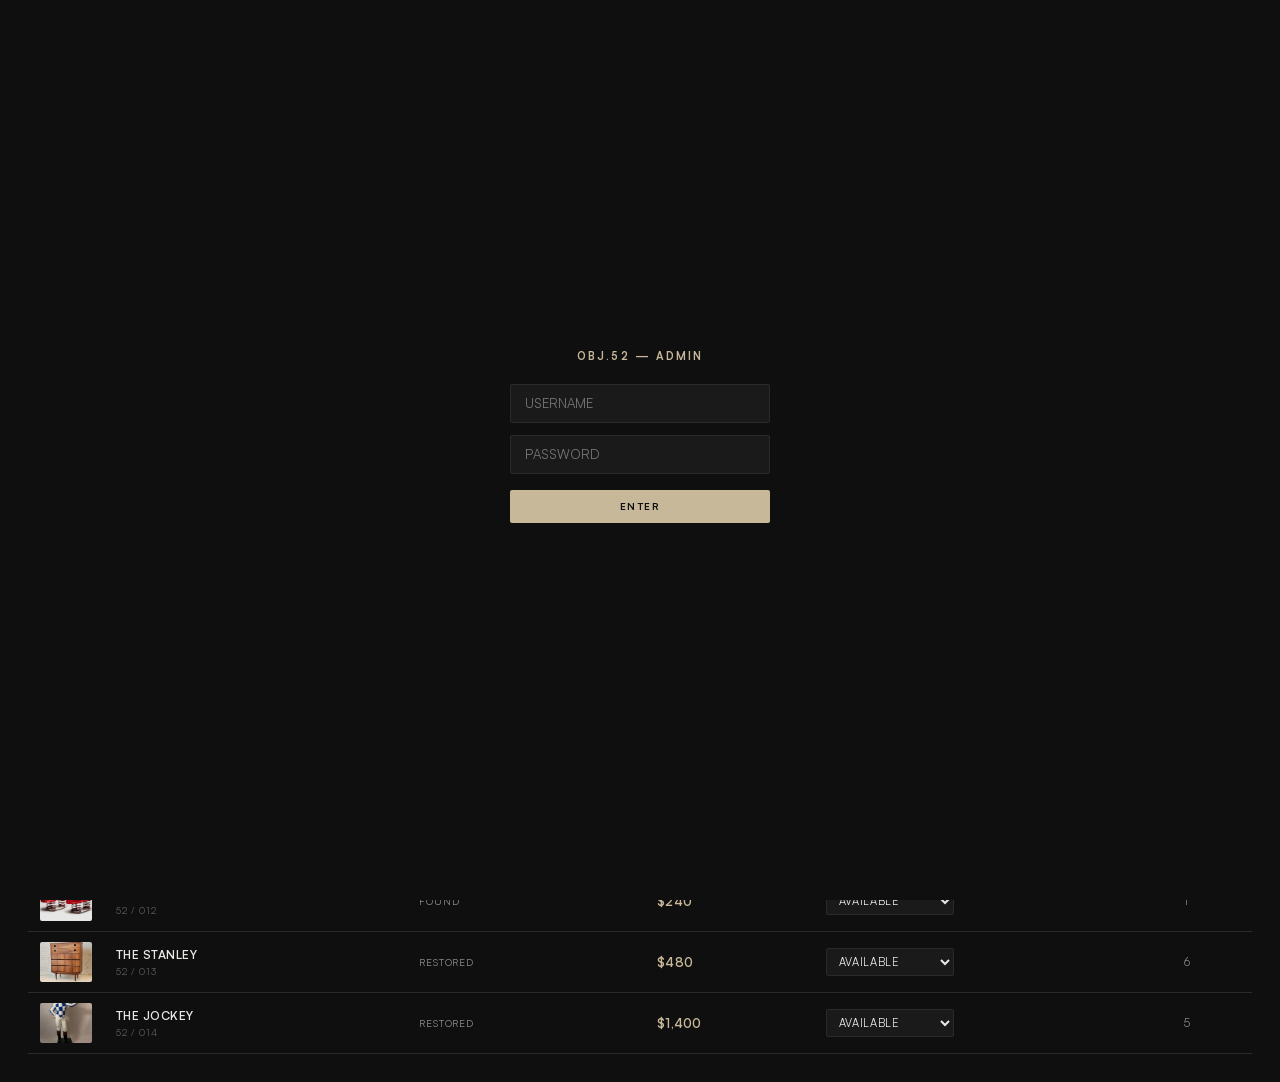
==== admin.html @ 964d864a "Add admin page with login screen to git Username/password stored in clearly marked constants at top " ====
<!DOCTYPE html>
<html lang="en">
<head>
  <meta charset="UTF-8">
  <meta name="viewport" content="width=device-width, initial-scale=1.0">
  <title>OBJ.52 — Admin</title>

  <style>
    @font-face {
      font-family: 'Satoshi';
      src: url('Satoshi_Complete/Fonts/WEB/fonts/Satoshi-Variable.woff2') format('woff2'),
           url('Satoshi_Complete/Fonts/WEB/fonts/Satoshi-Variable.woff') format('woff');
      font-weight: 300 900;
      font-style: normal;
      font-display: swap;
    }
  </style>

  <style>
    /* ── Login overlay ── */
    #loginOverlay {
      position: fixed;
      inset: 0;
      background: #0f0f0f;
      display: flex;
      align-items: center;
      justify-content: center;
      z-index: 9999;
      flex-direction: column;
      gap: 12px;
    }
    #loginOverlay h2 {
      font-size: 11px;
      font-weight: 700;
      letter-spacing: 0.2em;
      color: #c8b89a;
      margin-bottom: 8px;
    }
    #loginOverlay input {
      display: block;
      width: 260px;
      background: #1a1a1a;
      border: 1px solid #2a2a2a;
      color: #e8e8e5;
      font-family: inherit;
      font-size: 13px;
      padding: 10px 14px;
      border-radius: 2px;
      outline: none;
      transition: border-color 0.15s;
    }
    #loginOverlay input:focus { border-color: #c8b89a; }
    #loginOverlay button {
      width: 260px;
      padding: 10px;
      background: #c8b89a;
      border: none;
      color: #0f0f0f;
      font-family: inherit;
      font-size: 10px;
      font-weight: 700;
      letter-spacing: 0.14em;
      cursor: pointer;
      border-radius: 2px;
      margin-top: 4px;
    }
    #loginError {
      font-size: 10px;
      color: #9a4a4a;
      letter-spacing: 0.06em;
      height: 16px;
    }
  </style>

  <style>
    *, *::before, *::after { box-sizing: border-box; margin: 0; padding: 0; }

    :root {
      --bg:       #0f0f0f;
      --surface:  #1a1a1a;
      --border:   #2a2a2a;
      --muted:    #555;
      --text:     #e8e8e5;
      --dim:      #888;
      --accent:   #c8b89a;
      --green:    #4a9a6a;
      --red:      #9a4a4a;
      --yellow:   #9a8a4a;
      --blue:     #4a6a9a;
    }

    body {
      font-family: 'Satoshi', -apple-system, sans-serif;
      background: var(--bg);
      color: var(--text);
      font-size: 13px;
      letter-spacing: 0.02em;
      min-height: 100vh;
    }

    /* ── Header ── */
    .admin-header {
      display: flex;
      align-items: center;
      justify-content: space-between;
      padding: 16px 28px;
      border-bottom: 1px solid var(--border);
      position: sticky;
      top: 0;
      background: var(--bg);
      z-index: 100;
    }
    .admin-header h1 {
      font-size: 13px;
      font-weight: 600;
      letter-spacing: 0.12em;
      color: var(--accent);
    }
    .admin-header span {
      font-size: 11px;
      color: var(--muted);
      letter-spacing: 0.08em;
    }

    /* ── Tabs ── */
    .tab-nav {
      display: flex;
      gap: 0;
      border-bottom: 1px solid var(--border);
    }
    .tab-btn {
      padding: 12px 24px;
      background: none;
      border: none;
      border-bottom: 2px solid transparent;
      color: var(--muted);
      font-family: inherit;
      font-size: 11px;
      font-weight: 600;
      letter-spacing: 0.1em;
      cursor: pointer;
      transition: color 0.15s, border-color 0.15s;
      margin-bottom: -1px;
    }
    .tab-btn:hover { color: var(--text); }
    .tab-btn.active { color: var(--text); border-bottom-color: var(--accent); }

    .tab-panel { display: none; padding: 28px; }
    .tab-panel.active { display: block; }

    /* ── Archive tab ── */
    .archive-toolbar {
      display: flex;
      align-items: center;
      justify-content: space-between;
      margin-bottom: 20px;
    }
    .archive-toolbar p {
      font-size: 11px;
      color: var(--muted);
      letter-spacing: 0.06em;
    }

    .piece-table {
      width: 100%;
      border-collapse: collapse;
    }
    .piece-table th {
      text-align: left;
      font-size: 10px;
      font-weight: 600;
      letter-spacing: 0.12em;
      color: var(--muted);
      padding: 8px 12px;
      border-bottom: 1px solid var(--border);
    }
    .piece-table td {
      padding: 10px 12px;
      border-bottom: 1px solid var(--border);
      vertical-align: middle;
    }
    .piece-table tr:hover td { background: var(--surface); }

    .thumb {
      width: 52px;
      height: 40px;
      object-fit: cover;
      border-radius: 2px;
      display: block;
      background: var(--border);
    }

    .piece-name {
      font-weight: 600;
      font-size: 12px;
      letter-spacing: 0.04em;
    }
    .piece-desig {
      font-size: 10px;
      color: var(--muted);
      letter-spacing: 0.08em;
      margin-top: 2px;
    }

    .status-badge {
      display: inline-block;
      padding: 3px 8px;
      font-size: 9px;
      font-weight: 700;
      letter-spacing: 0.1em;
      border-radius: 2px;
    }
    .status-AVAILABLE  { background: rgba(74,154,106,0.15); color: #6dba8a; }
    .status-SOLD       { background: rgba(154,74,74,0.15);  color: #ba6d6d; }
    .status-ARCHIVED   { background: rgba(85,85,85,0.15);   color: var(--muted); }
    .status-COMMISSIONED { background: rgba(74,106,154,0.15); color: #6d8aba; }

    .status-select {
      background: var(--surface);
      border: 1px solid var(--border);
      color: var(--text);
      font-family: inherit;
      font-size: 11px;
      letter-spacing: 0.06em;
      padding: 5px 8px;
      border-radius: 2px;
      cursor: pointer;
    }
    .status-select:focus { outline: none; border-color: var(--accent); }

    .price-cell { font-weight: 600; color: var(--accent); }
    .type-cell  { font-size: 10px; letter-spacing: 0.08em; color: var(--dim); }

    /* ── Export output ── */
    .export-area {
      margin-top: 24px;
      display: none;
    }
    .export-area.visible { display: block; }
    .export-header {
      display: flex;
      align-items: center;
      justify-content: space-between;
      margin-bottom: 10px;
    }
    .export-header p {
      font-size: 11px;
      color: var(--muted);
      letter-spacing: 0.06em;
    }
    .export-code {
      background: #111;
      border: 1px solid var(--border);
      border-radius: 4px;
      padding: 16px;
      font-family: 'Menlo', 'Consolas', monospace;
      font-size: 11px;
      color: #c8d8b8;
      white-space: pre;
      overflow: auto;
      max-height: 400px;
      line-height: 1.5;
    }

    /* ── Buttons ── */
    .btn {
      padding: 9px 18px;
      font-family: inherit;
      font-size: 10px;
      font-weight: 700;
      letter-spacing: 0.12em;
      border: none;
      border-radius: 2px;
      cursor: pointer;
      transition: opacity 0.15s;
    }
    .btn:hover { opacity: 0.8; }
    .btn:active { opacity: 0.6; }
    .btn-primary { background: var(--accent); color: #0f0f0f; }
    .btn-outline { background: none; border: 1px solid var(--border); color: var(--text); }
    .btn-green   { background: var(--green); color: #fff; }
    .btn-sm { padding: 6px 12px; font-size: 9px; }

    /* ── Add Piece tab ── */
    .form-grid {
      display: grid;
      grid-template-columns: 1fr 1fr;
      gap: 16px;
      max-width: 900px;
    }
    .form-grid .span2 { grid-column: 1 / -1; }

    .form-section {
      max-width: 900px;
      margin-bottom: 32px;
    }
    .form-section-title {
      font-size: 10px;
      font-weight: 700;
      letter-spacing: 0.14em;
      color: var(--accent);
      margin-bottom: 16px;
      padding-bottom: 8px;
      border-bottom: 1px solid var(--border);
    }

    .field {
      display: flex;
      flex-direction: column;
      gap: 6px;
    }
    .field label {
      font-size: 10px;
      font-weight: 600;
      letter-spacing: 0.1em;
      color: var(--muted);
    }
    .field input,
    .field textarea,
    .field select {
      background: var(--surface);
      border: 1px solid var(--border);
      color: var(--text);
      font-family: inherit;
      font-size: 12px;
      padding: 9px 12px;
      border-radius: 2px;
      outline: none;
      transition: border-color 0.15s;
      width: 100%;
    }
    .field input:focus,
    .field textarea:focus,
    .field select:focus { border-color: var(--accent); }
    .field textarea { resize: vertical; min-height: 80px; line-height: 1.5; }
    .field .hint {
      font-size: 10px;
      color: var(--muted);
      letter-spacing: 0.04em;
    }

    /* history rows */
    .history-row {
      display: grid;
      grid-template-columns: 120px 1fr 32px;
      gap: 8px;
      align-items: center;
      margin-bottom: 8px;
    }
    .history-row input {
      background: var(--surface);
      border: 1px solid var(--border);
      color: var(--text);
      font-family: inherit;
      font-size: 12px;
      padding: 8px 10px;
      border-radius: 2px;
      outline: none;
      width: 100%;
    }
    .history-row input:focus { border-color: var(--accent); }
    .remove-row-btn {
      width: 28px;
      height: 28px;
      background: none;
      border: 1px solid var(--border);
      color: var(--muted);
      font-size: 14px;
      cursor: pointer;
      border-radius: 2px;
      display: flex;
      align-items: center;
      justify-content: center;
      flex-shrink: 0;
    }
    .remove-row-btn:hover { color: var(--text); border-color: var(--muted); }

    .add-row-btn {
      background: none;
      border: 1px dashed var(--border);
      color: var(--muted);
      font-family: inherit;
      font-size: 10px;
      letter-spacing: 0.08em;
      padding: 7px 14px;
      cursor: pointer;
      border-radius: 2px;
      margin-top: 4px;
    }
    .add-row-btn:hover { color: var(--text); border-color: var(--muted); }

    .form-actions {
      display: flex;
      gap: 12px;
      align-items: center;
      padding-top: 24px;
      border-top: 1px solid var(--border);
      max-width: 900px;
      margin-top: 32px;
    }

    .preview-area {
      margin-top: 24px;
      max-width: 900px;
      display: none;
    }
    .preview-area.visible { display: block; }
    .preview-area .export-header {
      margin-bottom: 10px;
    }

    /* flash */
    .flash {
      position: fixed;
      bottom: 24px;
      right: 24px;
      background: var(--green);
      color: #fff;
      font-size: 11px;
      font-weight: 600;
      letter-spacing: 0.1em;
      padding: 10px 18px;
      border-radius: 2px;
      opacity: 0;
      pointer-events: none;
      transition: opacity 0.2s;
      z-index: 999;
    }
    .flash.show { opacity: 1; }

    /* next ID display */
    #nextIdDisplay {
      font-weight: 700;
      color: var(--accent);
    }
  </style>
</head>
<body>

  <!-- ── Login screen ── -->
  <div id="loginOverlay">
    <h2>OBJ.52 — ADMIN</h2>
    <input type="text"     id="loginUser" placeholder="USERNAME" autocomplete="username">
    <input type="password" id="loginPass" placeholder="PASSWORD" autocomplete="current-password">
    <button id="loginBtn">ENTER</button>
    <span id="loginError"></span>
  </div>

  <script src="data.js"></script>
  <script>
    /* ═══════════════════════════════════════════════
       ADMIN CREDENTIALS — change username and password here
       ═══════════════════════════════════════════════ */
    const ADMIN_USER = 'admin';
    const ADMIN_PASS = 'admin';
    /* ═══════════════════════════════════════════════ */

    (function() {
      const overlay = document.getElementById('loginOverlay');

      /* Stay logged in for the session */
      if (sessionStorage.getItem('obj52_auth') === '1') {
        overlay.style.display = 'none';
        return;
      }

      function attempt() {
        const u = document.getElementById('loginUser').value.trim();
        const p = document.getElementById('loginPass').value;
        if (u === ADMIN_USER && p === ADMIN_PASS) {
          sessionStorage.setItem('obj52_auth', '1');
          overlay.style.display = 'none';
        } else {
          const err = document.getElementById('loginError');
          err.textContent = 'INCORRECT CREDENTIALS';
          setTimeout(() => { err.textContent = ''; }, 2000);
        }
      }

      document.getElementById('loginBtn').addEventListener('click', attempt);
      document.getElementById('loginPass').addEventListener('keydown', e => {
        if (e.key === 'Enter') attempt();
      });
    })();
  </script>

  <div class="admin-header">
    <h1>OBJ.52 — ADMIN</h1>
    <span>ARCHIVE MANAGEMENT</span>
  </div>

  <nav class="tab-nav">
    <button class="tab-btn active" data-tab="archive">ARCHIVE</button>
    <button class="tab-btn" data-tab="add">ADD PIECE</button>
  </nav>

  <!-- ══════════════════════════════════ ARCHIVE TAB ══ -->
  <div id="tab-archive" class="tab-panel active">
    <div class="archive-toolbar">
      <p>
        <span id="pieceCount">0</span> PIECES IN ARCHIVE &nbsp;·&nbsp;
        NEXT ID: <span id="nextIdDisplay">—</span>
      </p>
      <div style="display:flex;gap:10px;align-items:center;">
        <button class="btn btn-outline btn-sm" id="cancelChangesBtn" style="display:none">CANCEL</button>
        <button class="btn btn-primary" id="exportBtn">GENERATE data.js</button>
        <button class="btn btn-green" id="publishBtn" style="display:none">SAVE &amp; PUBLISH</button>
      </div>
    </div>

    <table class="piece-table" id="pieceTable">
      <thead>
        <tr>
          <th style="width:60px"></th>
          <th>PIECE</th>
          <th>TYPE</th>
          <th>PRICE</th>
          <th>STATUS</th>
          <th style="width:80px">IMAGES</th>
        </tr>
      </thead>
      <tbody id="pieceTableBody"></tbody>
    </table>

    <div class="export-area" id="exportArea">
      <div class="export-header">
        <p id="exportAreaLabel">COPY THE CONTENT BELOW AND REPLACE YOUR data.js FILE</p>
        <div style="display:flex;gap:10px;">
          <button class="btn btn-outline btn-sm" id="downloadBtn">DOWNLOAD</button>
          <button class="btn btn-green btn-sm" id="copyExportBtn">COPY TO CLIPBOARD</button>
        </div>
      </div>
      <div class="export-code" id="exportCode"></div>
    </div>

    <!-- Git output (server mode only) -->
    <div class="export-area" id="gitOutput" style="margin-top:16px;">
      <div class="export-header">
        <p id="gitStatusMsg">—</p>
      </div>
      <div class="export-code" id="gitLog" style="max-height:160px;"></div>
    </div>
  </div>

  <!-- ══════════════════════════════════ ADD PIECE TAB ══ -->
  <div id="tab-add" class="tab-panel">

    <div class="form-section">
      <div class="form-section-title">IDENTITY</div>
      <div class="form-grid">
        <div class="field">
          <label>NAME *</label>
          <input type="text" id="f-name" placeholder="THE CABINET">
          <span class="hint">Will be uppercased automatically.</span>
        </div>
        <div class="field">
          <label>SUBTITLE *</label>
          <input type="text" id="f-subtitle" placeholder="Walnut Sideboard · 1960s">
        </div>
        <div class="field">
          <label>TYPE *</label>
          <select id="f-type">
            <option value="FOUND">FOUND</option>
            <option value="RESTORED" selected>RESTORED</option>
            <option value="REFORMATTED">REFORMATTED</option>
          </select>
        </div>
        <div class="field">
          <label>STATUS *</label>
          <select id="f-status">
            <option value="AVAILABLE" selected>AVAILABLE</option>
            <option value="SOLD">SOLD</option>
            <option value="ARCHIVED">ARCHIVED</option>
            <option value="COMMISSIONED">COMMISSIONED</option>
          </select>
        </div>
        <div class="field">
          <label>PRICE *</label>
          <input type="text" id="f-price" placeholder="$1,200">
        </div>
        <div class="field">
          <label>EDITION</label>
          <input type="text" id="f-edition" placeholder="ONE OF ONE" value="ONE OF ONE">
        </div>
      </div>
    </div>

    <div class="form-section">
      <div class="form-section-title">PROVENANCE</div>
      <div class="form-grid">
        <div class="field">
          <label>ERA *</label>
          <input type="text" id="f-era" placeholder="c. 1960s">
        </div>
        <div class="field">
          <label>FOUND AT *</label>
          <input type="text" id="f-found" placeholder="Estate Sale, Hudson, NY">
        </div>
        <div class="field">
          <label>YEAR RESTORED</label>
          <input type="text" id="f-restored" placeholder="2026" value="2026">
        </div>
        <div class="field">
          <label>RESTORATION TIME</label>
          <input type="text" id="f-restorationTime" placeholder="6 hrs">
        </div>
      </div>
    </div>

    <div class="form-section">
      <div class="form-section-title">PHYSICAL</div>
      <div class="form-grid">
        <div class="field span2">
          <label>MATERIALS *</label>
          <textarea id="f-materials" placeholder="One material per line:&#10;Solid Walnut&#10;Brass Hardware&#10;Original Glass"></textarea>
        </div>
        <div class="field">
          <label>DIMENSIONS</label>
          <input type="text" id="f-dimensions" placeholder='48"W × 18"D × 32"H'>
        </div>
      </div>
    </div>

    <div class="form-section">
      <div class="form-section-title">NARRATIVE</div>
      <div class="form-grid">
        <div class="field span2">
          <label>STORY *</label>
          <textarea id="f-story" style="min-height:100px" placeholder="The story of this piece — where it came from, what it meant, why it matters."></textarea>
        </div>
        <div class="field span2">
          <label>RESTORATION DESCRIPTION *</label>
          <textarea id="f-restorationDesc" style="min-height:100px" placeholder="What was done during restoration. Be specific and honest."></textarea>
        </div>
        <div class="field span2">
          <label>MAKER'S NOTE *</label>
          <textarea id="f-makersNote" placeholder="A brief personal note. One or two sentences."></textarea>
        </div>
      </div>
    </div>

    <div class="form-section">
      <div class="form-section-title">LISTS</div>
      <div class="form-grid">
        <div class="field">
          <label>PRESERVED</label>
          <textarea id="f-preserved" placeholder="One item per line:&#10;Original veneer&#10;Brass hardware"></textarea>
        </div>
        <div class="field">
          <label>REBUILT</label>
          <textarea id="f-rebuilt" placeholder="One item per line:&#10;Drawer slides replaced&#10;Surface refinished"></textarea>
        </div>
        <div class="field span2">
          <label>RESTORATION MATERIALS</label>
          <textarea id="f-restorationMaterials" placeholder="One item per line:&#10;Danish oil&#10;320 grit paper"></textarea>
        </div>
      </div>
    </div>

    <div class="form-section">
      <div class="form-section-title">OBJECT HISTORY</div>
      <div id="historyRows"></div>
      <button class="add-row-btn" id="addHistoryRow">+ ADD YEAR</button>
    </div>

    <div class="form-section">
      <div class="form-section-title">IMAGES</div>
      <div class="form-grid">
        <div class="field">
          <label>FOLDER NAME *</label>
          <input type="text" id="f-folder" placeholder="cabinet">
          <span class="hint">Folder must exist in the project directory.</span>
        </div>
        <div class="field">
          <label>IMAGE FILES *</label>
          <textarea id="f-images" placeholder="One filename per line:&#10;front.jpg&#10;side.webp&#10;detail.jpg"></textarea>
        </div>
      </div>
    </div>

    <div class="form-actions">
      <button class="btn btn-primary" id="generateBtn">GENERATE ENTRY</button>
      <button class="btn btn-outline" id="clearFormBtn">CLEAR FORM</button>
      <span id="formMsg" style="font-size:11px;color:var(--muted);letter-spacing:0.06em;"></span>
    </div>

    <div class="preview-area" id="previewArea">
      <div class="export-header">
        <p>PASTE THIS ENTRY INTO data.js BEFORE THE CLOSING <code style="color:var(--accent)">];</code></p>
        <button class="btn btn-green btn-sm" id="copyEntryBtn">COPY ENTRY</button>
      </div>
      <div class="export-code" id="previewCode"></div>
    </div>

  </div>

  <div class="flash" id="flash">COPIED</div>

  <script>
    /* ── Tabs ── */
    document.querySelectorAll('.tab-btn').forEach(btn => {
      btn.addEventListener('click', () => {
        document.querySelectorAll('.tab-btn').forEach(b => b.classList.remove('active'));
        document.querySelectorAll('.tab-panel').forEach(p => p.classList.remove('active'));
        btn.classList.add('active');
        document.getElementById('tab-' + btn.dataset.tab).classList.add('active');
      });
    });

    /* ── Flash helper ── */
    function flash(msg = 'COPIED') {
      const el = document.getElementById('flash');
      el.textContent = msg;
      el.classList.add('show');
      setTimeout(() => el.classList.remove('show'), 1800);
    }

    /* ── Work with a mutable copy of PIECES ── */
    let workingPieces = PIECES.map(p => Object.assign({}, p));

    /* ── Next ID ── */
    function getNextId() {
      const max = workingPieces.reduce((m, p) => Math.max(m, parseInt(p.id) || 0), 0);
      return String(max + 1).padStart(3, '0');
    }

    /* ── Build archive table ── */
    function buildTable() {
      const tbody = document.getElementById('pieceTableBody');
      tbody.innerHTML = '';
      workingPieces.forEach((piece, i) => {
        const tr = document.createElement('tr');
        const imgSrc = piece.folder && piece.images && piece.images[0]
          ? `${piece.folder}/${piece.images[0]}` : '';

        tr.innerHTML = `
          <td>
            ${imgSrc ? `<img class="thumb" src="${imgSrc}" alt="${piece.name}" onerror="this.style.display='none'">` : '<div class="thumb"></div>'}
          </td>
          <td>
            <div class="piece-name">${piece.name}</div>
            <div class="piece-desig">${piece.designation}</div>
          </td>
          <td class="type-cell">${piece.type}</td>
          <td class="price-cell">${piece.price}</td>
          <td>
            <select class="status-select" data-idx="${i}">
              <option value="AVAILABLE"   ${piece.status==='AVAILABLE'  ?'selected':''}>AVAILABLE</option>
              <option value="SOLD"        ${piece.status==='SOLD'       ?'selected':''}>SOLD</option>
              <option value="ARCHIVED"    ${piece.status==='ARCHIVED'   ?'selected':''}>ARCHIVED</option>
              <option value="COMMISSIONED"${piece.status==='COMMISSIONED'?'selected':''}>COMMISSIONED</option>
            </select>
          </td>
          <td style="color:var(--dim);font-size:11px;">${piece.images ? piece.images.length : 0}</td>
        `;
        tbody.appendChild(tr);
      });

      /* Status change handlers */
      tbody.querySelectorAll('.status-select').forEach(sel => {
        sel.addEventListener('change', () => {
          const idx = parseInt(sel.dataset.idx);
          workingPieces[idx].status = sel.value;
          document.getElementById('cancelChangesBtn').style.display = '';
          /* hide export if open */
          document.getElementById('exportArea').classList.remove('visible');
        });
      });

      document.getElementById('pieceCount').textContent = workingPieces.length;
      document.getElementById('nextIdDisplay').textContent = '52 / ' + getNextId();
    }

    buildTable();

    /* Cancel changes */
    document.getElementById('cancelChangesBtn').addEventListener('click', () => {
      workingPieces = PIECES.map(p => Object.assign({}, p));
      buildTable();
      document.getElementById('cancelChangesBtn').style.display = 'none';
      document.getElementById('exportArea').classList.remove('visible');
    });

    /* ── Serialiser ── */
    function esc(s) {
      return String(s || '').replace(/\\/g, '\\\\').replace(/"/g, '\\"');
    }

    function serializeArr(arr) {
      return `[${(arr || []).map(s => `"${esc(s)}"`).join(', ')}]`;
    }

    function serializeMultiArr(arr) {
      if (!arr || arr.length === 0) return '[]';
      return `[\n      ${(arr).map(s => `"${esc(s)}"`).join(',\n      ')}\n    ]`;
    }

    function serializeHistory(arr) {
      if (!arr || arr.length === 0) return '[]';
      return `[\n      ${arr.map(h => `{ year: "${esc(h.year)}", event: "${esc(h.event)}" }`).join(',\n      ')}\n    ]`;
    }

    function serializePiece(p) {
      return `  {
    id: "${esc(p.id)}",
    designation: "${esc(p.designation)}",
    name: "${esc(p.name)}",
    subtitle: "${esc(p.subtitle)}",
    status: "${esc(p.status)}",
    type: "${esc(p.type)}",
    era: "${esc(p.era)}",
    found: "${esc(p.found)}",
    materials: ${serializeArr(p.materials)},
    dimensions: '${String(p.dimensions || '').replace(/'/g, "\\'")}',
    edition: "${esc(p.edition)}",
    restored: "${esc(p.restored)}",
    restorationTime: "${esc(p.restorationTime)}",
    price: "${esc(p.price)}",

    story: "${esc(p.story)}",

    restorationDesc: "${esc(p.restorationDesc)}",

    preserved: ${serializeMultiArr(p.preserved)},
    rebuilt: ${serializeMultiArr(p.rebuilt)},

    makersNote: "${esc(p.makersNote)}",

    restorationMaterials: ${serializeArr(p.restorationMaterials)},

    objectHistory: ${serializeHistory(p.objectHistory)},

    folder: "${esc(p.folder)}",
    images: ${serializeMultiArr(p.images)}
  }`;
    }

    function serializeDataJs(pieces) {
      const entries = pieces.map(serializePiece).join(',\n\n');
      return `/* =========================================\n   OBJ.52 — data.js\n\n   HOW TO ADD A NEW PIECE:\n   Copy an entry, paste before the closing ];\n   Update all fields. Save. Done.\n\n   STATUS: AVAILABLE | SOLD | ARCHIVED | COMMISSIONED\n   ========================================= */\n\nconst PIECES = [\n${entries}\n\n  /* ── ADD NEW PIECES ABOVE THIS LINE ─── */\n];\n`;
    }

    /* ── Detect server mode ── */
    const isServer = location.hostname === 'localhost' || location.hostname === '127.0.0.1';
    if (isServer) {
      document.getElementById('publishBtn').style.display = '';
      document.getElementById('exportAreaLabel').textContent = 'PREVIEW — data.js will be saved and pushed when you click SAVE & PUBLISH';
    }

    /* ── Export button ── */
    document.getElementById('exportBtn').addEventListener('click', () => {
      const code = serializeDataJs(workingPieces);
      document.getElementById('exportCode').textContent = code;
      const area = document.getElementById('exportArea');
      area.classList.add('visible');
      area.scrollIntoView({ behavior: 'smooth', block: 'start' });
    });

    /* ── Publish button (server mode only) ── */
    document.getElementById('publishBtn').addEventListener('click', async () => {
      const btn = document.getElementById('publishBtn');
      const gitOut = document.getElementById('gitOutput');
      const gitLog = document.getElementById('gitLog');
      const gitMsg = document.getElementById('gitStatusMsg');

      btn.textContent = 'PUBLISHING…';
      btn.disabled = true;
      gitOut.classList.add('visible');
      gitMsg.textContent = 'Saving data.js and pushing to GitHub…';
      gitLog.textContent = '';

      try {
        const content = serializeDataJs(workingPieces);
        const res = await fetch('/publish', {
          method: 'POST',
          headers: { 'Content-Type': 'application/json' },
          body: JSON.stringify({ content }),
        });
        const data = await res.json();
        const out = [data.stdout, data.stderr].filter(Boolean).join('\n').trim();
        gitLog.textContent = out || '(no output)';

        if (data.upToDate) {
          gitMsg.textContent = '✓ No changes — already up to date.';
        } else if (data.ok) {
          gitMsg.textContent = '✓ Published to GitHub.';
          flash('PUBLISHED');
        } else {
          gitMsg.textContent = '✕ Git error — see output below.';
        }
      } catch (e) {
        gitMsg.textContent = '✕ Could not reach server. Is admin-server.js running?';
        gitLog.textContent = e.message;
      }

      btn.textContent = 'SAVE & PUBLISH';
      btn.disabled = false;
      gitOut.scrollIntoView({ behavior: 'smooth', block: 'start' });
    });

    document.getElementById('copyExportBtn').addEventListener('click', () => {
      const code = document.getElementById('exportCode').textContent;
      navigator.clipboard.writeText(code).then(() => flash('COPIED'));
    });

    document.getElementById('downloadBtn').addEventListener('click', () => {
      const code = document.getElementById('exportCode').textContent;
      const blob = new Blob([code], { type: 'text/javascript' });
      const a = document.createElement('a');
      a.href = URL.createObjectURL(blob);
      a.download = 'data.js';
      a.click();
    });

    /* ── History rows ── */
    let historyRowCount = 0;

    function addHistoryRow(year = '', event = '') {
      historyRowCount++;
      const id = historyRowCount;
      const div = document.createElement('div');
      div.className = 'history-row';
      div.dataset.rowId = id;
      div.innerHTML = `
        <input type="text" placeholder="c. 1960s" value="${esc(year)}" data-field="year">
        <input type="text" placeholder="Event description" value="${esc(event)}" data-field="event">
        <button class="remove-row-btn" title="Remove">×</button>
      `;
      div.querySelector('.remove-row-btn').addEventListener('click', () => div.remove());
      document.getElementById('historyRows').appendChild(div);
    }

    document.getElementById('addHistoryRow').addEventListener('click', () => addHistoryRow());

    /* Seed one row */
    addHistoryRow('2026', 'Entered archive');

    /* ── Get history from DOM ── */
    function getHistoryFromDOM() {
      return [...document.querySelectorAll('.history-row')].map(row => ({
        year:  row.querySelector('[data-field="year"]').value.trim(),
        event: row.querySelector('[data-field="event"]').value.trim()
      })).filter(h => h.year || h.event);
    }

    /* ── Lines helper ── */
    function lines(str) {
      return str.split('\n').map(s => s.trim()).filter(Boolean);
    }

    /* ── Generate entry ── */
    document.getElementById('generateBtn').addEventListener('click', () => {
      const msg = document.getElementById('formMsg');
      const name = document.getElementById('f-name').value.trim().toUpperCase();
      const folder = document.getElementById('f-folder').value.trim();
      const images = lines(document.getElementById('f-images').value);

      if (!name) { msg.textContent = '✕ Name is required.'; return; }
      if (!folder) { msg.textContent = '✕ Folder is required.'; return; }
      if (images.length === 0) { msg.textContent = '✕ At least one image filename is required.'; return; }
      msg.textContent = '';

      const nextId = getNextId();
      const piece = {
        id: nextId,
        designation: `52 / ${nextId}`,
        name: name,
        subtitle:          document.getElementById('f-subtitle').value.trim(),
        status:            document.getElementById('f-status').value,
        type:              document.getElementById('f-type').value,
        era:               document.getElementById('f-era').value.trim(),
        found:             document.getElementById('f-found').value.trim(),
        materials:         lines(document.getElementById('f-materials').value),
        dimensions:        document.getElementById('f-dimensions').value.trim(),
        edition:           document.getElementById('f-edition').value.trim() || 'ONE OF ONE',
        restored:          document.getElementById('f-restored').value.trim(),
        restorationTime:   document.getElementById('f-restorationTime').value.trim(),
        price:             document.getElementById('f-price').value.trim(),
        story:             document.getElementById('f-story').value.trim(),
        restorationDesc:   document.getElementById('f-restorationDesc').value.trim(),
        preserved:         lines(document.getElementById('f-preserved').value),
        rebuilt:           lines(document.getElementById('f-rebuilt').value),
        makersNote:        document.getElementById('f-makersNote').value.trim(),
        restorationMaterials: lines(document.getElementById('f-restorationMaterials').value),
        objectHistory:     getHistoryFromDOM(),
        folder:            folder,
        images:            images
      };

      const entry = ',\n\n' + serializePiece(piece) + '\n\n  /* ── ADD NEW PIECES ABOVE THIS LINE ─── */';
      document.getElementById('previewCode').textContent = serializePiece(piece);
      const area = document.getElementById('previewArea');
      area.classList.add('visible');
      area.scrollIntoView({ behavior: 'smooth', block: 'start' });
    });

    document.getElementById('copyEntryBtn').addEventListener('click', () => {
      const code = document.getElementById('previewCode').textContent;
      navigator.clipboard.writeText(code).then(() => flash('ENTRY COPIED'));
    });

    /* ── Clear form ── */
    document.getElementById('clearFormBtn').addEventListener('click', () => {
      ['f-name','f-subtitle','f-era','f-found','f-materials','f-dimensions',
       'f-restored','f-restorationTime','f-price','f-story','f-restorationDesc',
       'f-makersNote','f-restorationMaterials','f-preserved','f-rebuilt',
       'f-folder','f-images'].forEach(id => {
        const el = document.getElementById(id);
        if (el) el.value = el.defaultValue || '';
      });
      document.getElementById('f-type').value = 'RESTORED';
      document.getElementById('f-status').value = 'AVAILABLE';
      document.getElementById('f-edition').value = 'ONE OF ONE';
      document.getElementById('f-restored').value = '2026';
      document.getElementById('historyRows').innerHTML = '';
      historyRowCount = 0;
      addHistoryRow('2026', 'Entered archive');
      document.getElementById('previewArea').classList.remove('visible');
      document.getElementById('formMsg').textContent = '';
    });
  </script>
</body>
</html>
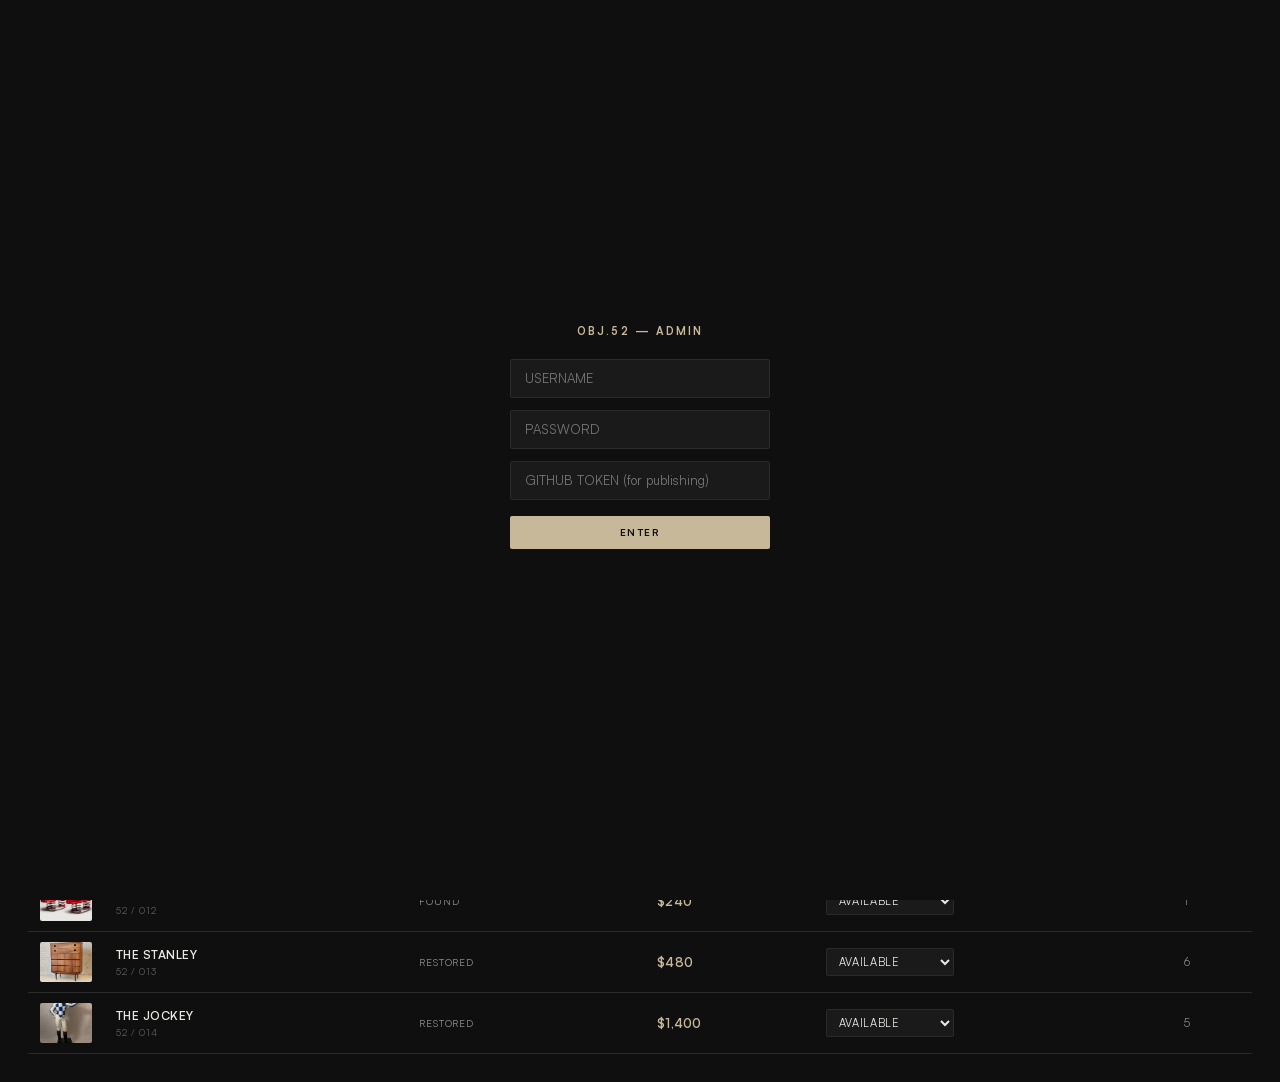
==== commit 72604ce1: "Admin: token entered at login, stored in sessionStorage — never in code Co-Authored-By: Claude Sonne" ====
--- a/admin.html
+++ b/admin.html
@@ -442,6 +442,7 @@
     <h2>OBJ.52 — ADMIN</h2>
     <input type="text"     id="loginUser" placeholder="USERNAME" autocomplete="username">
     <input type="password" id="loginPass" placeholder="PASSWORD" autocomplete="current-password">
+    <input type="password" id="loginToken" placeholder="GITHUB TOKEN (for publishing)" autocomplete="off">
     <button id="loginBtn">ENTER</button>
     <span id="loginError"></span>
   </div>
@@ -455,6 +456,17 @@
     const ADMIN_PASS = 'admin';
     /* ═══════════════════════════════════════════════ */
 
+    /* ═══════════════════════════════════════════════
+       GITHUB CONFIG — token is entered at login, never stored in code
+       ═══════════════════════════════════════════════ */
+    const GITHUB_REPO   = 'VincentFeliciano/OBJ';
+    const GITHUB_BRANCH = 'main';
+    const GITHUB_FILE   = 'data.js';
+    /* ═══════════════════════════════════════════════ */
+
+    /* Token lives only in sessionStorage — cleared when tab closes */
+    function getToken() { return sessionStorage.getItem('obj52_token') || ''; }
+
     (function() {
       const overlay = document.getElementById('loginOverlay');
 
@@ -467,8 +479,10 @@
       function attempt() {
         const u = document.getElementById('loginUser').value.trim();
         const p = document.getElementById('loginPass').value;
+        const t = document.getElementById('loginToken').value.trim();
         if (u === ADMIN_USER && p === ADMIN_PASS) {
           sessionStorage.setItem('obj52_auth', '1');
+          if (t) sessionStorage.setItem('obj52_token', t);
           overlay.style.display = 'none';
         } else {
           const err = document.getElementById('loginError');
@@ -478,6 +492,9 @@
       }
 
       document.getElementById('loginBtn').addEventListener('click', attempt);
+      document.getElementById('loginToken').addEventListener('keydown', e => {
+        if (e.key === 'Enter') attempt();
+      });
       document.getElementById('loginPass').addEventListener('keydown', e => {
         if (e.key === 'Enter') attempt();
       });
@@ -840,12 +857,9 @@
       return `/* =========================================\n   OBJ.52 — data.js\n\n   HOW TO ADD A NEW PIECE:\n   Copy an entry, paste before the closing ];\n   Update all fields. Save. Done.\n\n   STATUS: AVAILABLE | SOLD | ARCHIVED | COMMISSIONED\n   ========================================= */\n\nconst PIECES = [\n${entries}\n\n  /* ── ADD NEW PIECES ABOVE THIS LINE ─── */\n];\n`;
     }
 
-    /* ── Detect server mode ── */
-    const isServer = location.hostname === 'localhost' || location.hostname === '127.0.0.1';
-    if (isServer) {
-      document.getElementById('publishBtn').style.display = '';
-      document.getElementById('exportAreaLabel').textContent = 'PREVIEW — data.js will be saved and pushed when you click SAVE & PUBLISH';
-    }
+    /* ── Always show publish button ── */
+    document.getElementById('publishBtn').style.display = '';
+    document.getElementById('exportAreaLabel').textContent = 'PREVIEW — click SAVE & PUBLISH to replace data.js on GitHub';
 
     /* ── Export button ── */
     document.getElementById('exportBtn').addEventListener('click', () => {
@@ -856,40 +870,72 @@
       area.scrollIntoView({ behavior: 'smooth', block: 'start' });
     });
 
-    /* ── Publish button (server mode only) ── */
+    /* ── GitHub API publish ── */
+    async function publishToGitHub(content) {
+      const apiBase = `https://api.github.com/repos/${GITHUB_REPO}/contents/${GITHUB_FILE}`;
+      const headers = {
+        'Authorization': `Bearer ${getToken()}`,
+        'Accept': 'application/vnd.github.v3+json',
+        'Content-Type': 'application/json',
+      };
+
+      /* Get current file SHA */
+      const getRes = await fetch(`${apiBase}?ref=${GITHUB_BRANCH}`, { headers });
+      if (!getRes.ok) throw new Error(`Could not read existing file: ${getRes.status}`);
+      const { sha } = await getRes.json();
+
+      /* Base64-encode the new content (handles Unicode safely) */
+      const bytes = new TextEncoder().encode(content);
+      let binary = '';
+      bytes.forEach(b => binary += String.fromCharCode(b));
+      const encoded = btoa(binary);
+
+      /* Replace file */
+      const putRes = await fetch(apiBase, {
+        method: 'PUT',
+        headers,
+        body: JSON.stringify({
+          message: 'Update archive via OBJ.52 admin panel',
+          content: encoded,
+          sha,
+          branch: GITHUB_BRANCH,
+        }),
+      });
+
+      if (!putRes.ok) {
+        const err = await putRes.json();
+        throw new Error(err.message || `GitHub API error: ${putRes.status}`);
+      }
+      return await putRes.json();
+    }
+
     document.getElementById('publishBtn').addEventListener('click', async () => {
-      const btn = document.getElementById('publishBtn');
+      const btn    = document.getElementById('publishBtn');
       const gitOut = document.getElementById('gitOutput');
       const gitLog = document.getElementById('gitLog');
       const gitMsg = document.getElementById('gitStatusMsg');
 
+      if (!getToken()) {
+        gitOut.classList.add('visible');
+        gitMsg.textContent = '✕ No GitHub token — log out and log back in with your token.';
+        gitLog.textContent = '';
+        return;
+      }
+
       btn.textContent = 'PUBLISHING…';
       btn.disabled = true;
       gitOut.classList.add('visible');
-      gitMsg.textContent = 'Saving data.js and pushing to GitHub…';
+      gitMsg.textContent = 'Replacing data.js on GitHub…';
       gitLog.textContent = '';
 
       try {
         const content = serializeDataJs(workingPieces);
-        const res = await fetch('/publish', {
-          method: 'POST',
-          headers: { 'Content-Type': 'application/json' },
-          body: JSON.stringify({ content }),
-        });
-        const data = await res.json();
-        const out = [data.stdout, data.stderr].filter(Boolean).join('\n').trim();
-        gitLog.textContent = out || '(no output)';
-
-        if (data.upToDate) {
-          gitMsg.textContent = '✓ No changes — already up to date.';
-        } else if (data.ok) {
-          gitMsg.textContent = '✓ Published to GitHub.';
-          flash('PUBLISHED');
-        } else {
-          gitMsg.textContent = '✕ Git error — see output below.';
-        }
+        const result  = await publishToGitHub(content);
+        gitMsg.textContent = '✓ data.js replaced and pushed to GitHub.';
+        gitLog.textContent = `Commit: ${result.commit?.sha?.slice(0,7) || '—'}\n${result.commit?.message || ''}`;
+        flash('PUBLISHED');
       } catch (e) {
-        gitMsg.textContent = '✕ Could not reach server. Is admin-server.js running?';
+        gitMsg.textContent = '✕ Publish failed.';
         gitLog.textContent = e.message;
       }
 
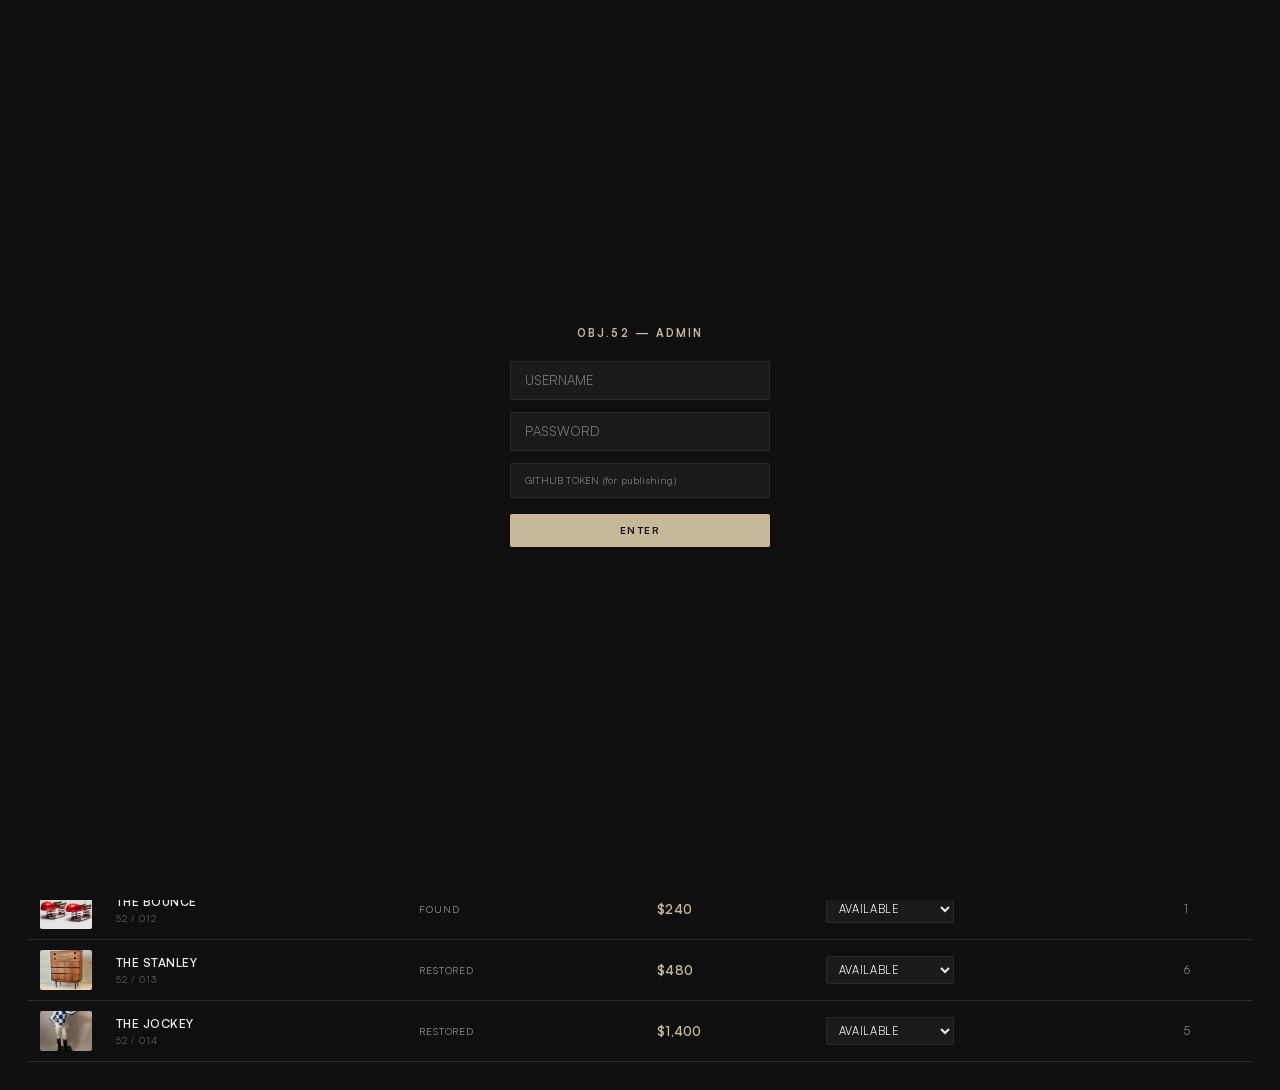
==== commit 413c92a9: "Add logout button to admin panel; fix token input visibility - LOG OUT button in header clears sessi" ====
--- a/admin.html
+++ b/admin.html
@@ -442,7 +442,7 @@
     <h2>OBJ.52 — ADMIN</h2>
     <input type="text"     id="loginUser" placeholder="USERNAME" autocomplete="username">
     <input type="password" id="loginPass" placeholder="PASSWORD" autocomplete="current-password">
-    <input type="password" id="loginToken" placeholder="GITHUB TOKEN (for publishing)" autocomplete="off">
+    <input type="text" id="loginToken" placeholder="GITHUB TOKEN (for publishing)" autocomplete="off" style="font-size:10px;letter-spacing:0.02em;">
     <button id="loginBtn">ENTER</button>
     <span id="loginError"></span>
   </div>
@@ -503,7 +503,10 @@
 
   <div class="admin-header">
     <h1>OBJ.52 — ADMIN</h1>
-    <span>ARCHIVE MANAGEMENT</span>
+    <div style="display:flex;align-items:center;gap:20px;">
+      <span>ARCHIVE MANAGEMENT</span>
+      <button id="logoutBtn" style="font-size:10px;font-weight:600;letter-spacing:0.1em;color:var(--muted);background:none;border:1px solid var(--border);padding:5px 12px;cursor:pointer;font-family:inherit;transition:color 0.15s,border-color 0.15s;">LOG OUT</button>
+    </div>
   </div>
 
   <nav class="tab-nav">
@@ -714,6 +717,16 @@
   <div class="flash" id="flash">COPIED</div>
 
   <script>
+    /* ── Logout ── */
+    document.getElementById('logoutBtn').addEventListener('click', () => {
+      sessionStorage.removeItem('obj52_auth');
+      sessionStorage.removeItem('obj52_token');
+      document.getElementById('loginOverlay').style.display = 'flex';
+      document.getElementById('loginUser').value = '';
+      document.getElementById('loginPass').value = '';
+      document.getElementById('loginToken').value = '';
+    });
+
     /* ── Tabs ── */
     document.querySelectorAll('.tab-btn').forEach(btn => {
       btn.addEventListener('click', () => {
@@ -936,7 +949,10 @@
         flash('PUBLISHED');
       } catch (e) {
         gitMsg.textContent = '✕ Publish failed.';
-        gitLog.textContent = e.message;
+        const hint = e.message.includes('not accessible')
+          ? e.message + '\n\nFix: use a classic token (github.com → Settings → Developer Settings → Tokens (classic)) with the "repo" scope checked.'
+          : e.message;
+        gitLog.textContent = hint;
       }
 
       btn.textContent = 'SAVE & PUBLISH';
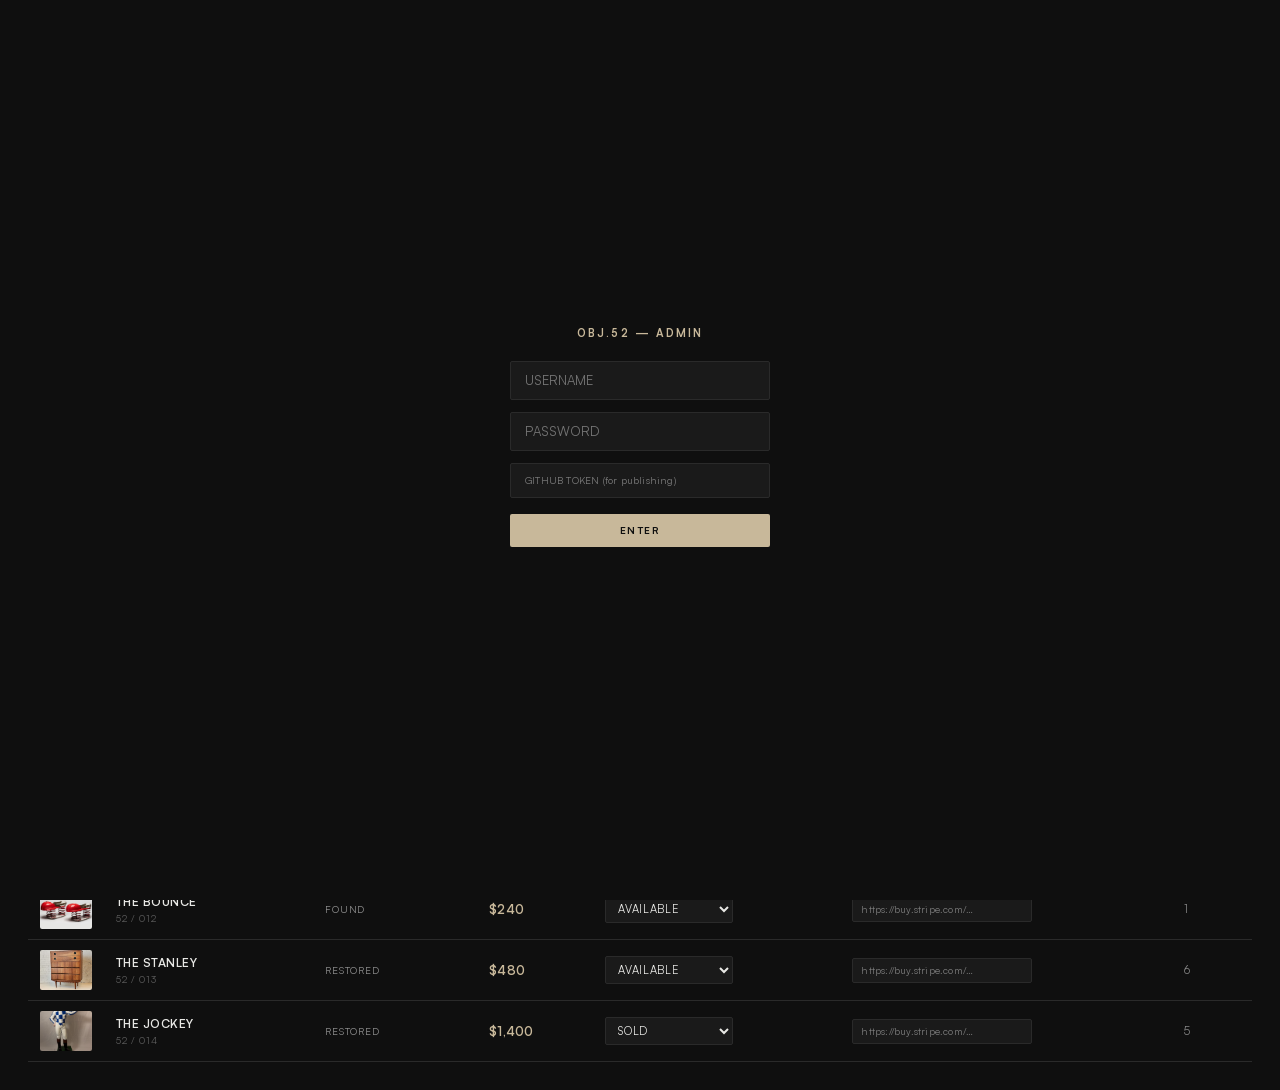
==== commit a1cee794: "Add Stripe Payment Links checkout flow - data.js: paymentLink field added to all pieces (empty, read" ====
--- a/admin.html
+++ b/admin.html
@@ -492,11 +492,10 @@
       }
 
       document.getElementById('loginBtn').addEventListener('click', attempt);
-      document.getElementById('loginToken').addEventListener('keydown', e => {
-        if (e.key === 'Enter') attempt();
-      });
-      document.getElementById('loginPass').addEventListener('keydown', e => {
-        if (e.key === 'Enter') attempt();
+      ['loginUser', 'loginPass', 'loginToken'].forEach(id => {
+        document.getElementById(id).addEventListener('keydown', e => {
+          if (e.key === 'Enter') attempt();
+        });
       });
     })();
   </script>
@@ -536,6 +535,7 @@
           <th>TYPE</th>
           <th>PRICE</th>
           <th>STATUS</th>
+          <th>STRIPE LINK</th>
           <th style="width:80px">IMAGES</th>
         </tr>
       </thead>
@@ -694,6 +694,11 @@
         <div class="field">
           <label>IMAGE FILES *</label>
           <textarea id="f-images" placeholder="One filename per line:&#10;front.jpg&#10;side.webp&#10;detail.jpg"></textarea>
+        </div>
+        <div class="field span2">
+          <label>STRIPE PAYMENT LINK</label>
+          <input type="text" id="f-paymentLink" placeholder="https://buy.stripe.com/…">
+          <span class="hint">Create a Payment Link in your Stripe dashboard, paste the URL here.</span>
         </div>
       </div>
     </div>
@@ -781,6 +786,12 @@
               <option value="COMMISSIONED"${piece.status==='COMMISSIONED'?'selected':''}>COMMISSIONED</option>
             </select>
           </td>
+          <td>
+            <input class="status-select payment-link-input" data-idx="${i}" type="text"
+              placeholder="https://buy.stripe.com/…"
+              value="${piece.paymentLink || ''}"
+              style="width:180px;font-size:10px;letter-spacing:0.02em;">
+          </td>
           <td style="color:var(--dim);font-size:11px;">${piece.images ? piece.images.length : 0}</td>
         `;
         tbody.appendChild(tr);
@@ -792,7 +803,16 @@
           const idx = parseInt(sel.dataset.idx);
           workingPieces[idx].status = sel.value;
           document.getElementById('cancelChangesBtn').style.display = '';
-          /* hide export if open */
+          document.getElementById('exportArea').classList.remove('visible');
+        });
+      });
+
+      /* Payment link handlers */
+      tbody.querySelectorAll('.payment-link-input').forEach(input => {
+        input.addEventListener('input', () => {
+          const idx = parseInt(input.dataset.idx);
+          workingPieces[idx].paymentLink = input.value.trim();
+          document.getElementById('cancelChangesBtn').style.display = '';
           document.getElementById('exportArea').classList.remove('visible');
         });
       });
@@ -861,7 +881,8 @@
     objectHistory: ${serializeHistory(p.objectHistory)},
 
     folder: "${esc(p.folder)}",
-    images: ${serializeMultiArr(p.images)}
+    images: ${serializeMultiArr(p.images)},
+    paymentLink: "${esc(p.paymentLink || '')}"
   }`;
     }
 
@@ -1046,7 +1067,8 @@
         restorationMaterials: lines(document.getElementById('f-restorationMaterials').value),
         objectHistory:     getHistoryFromDOM(),
         folder:            folder,
-        images:            images
+        images:            images,
+        paymentLink:       document.getElementById('f-paymentLink').value.trim()
       };
 
       const entry = ',\n\n' + serializePiece(piece) + '\n\n  /* ── ADD NEW PIECES ABOVE THIS LINE ─── */';
@@ -1066,7 +1088,7 @@
       ['f-name','f-subtitle','f-era','f-found','f-materials','f-dimensions',
        'f-restored','f-restorationTime','f-price','f-story','f-restorationDesc',
        'f-makersNote','f-restorationMaterials','f-preserved','f-rebuilt',
-       'f-folder','f-images'].forEach(id => {
+       'f-folder','f-images','f-paymentLink'].forEach(id => {
         const el = document.getElementById(id);
         if (el) el.value = el.defaultValue || '';
       });
